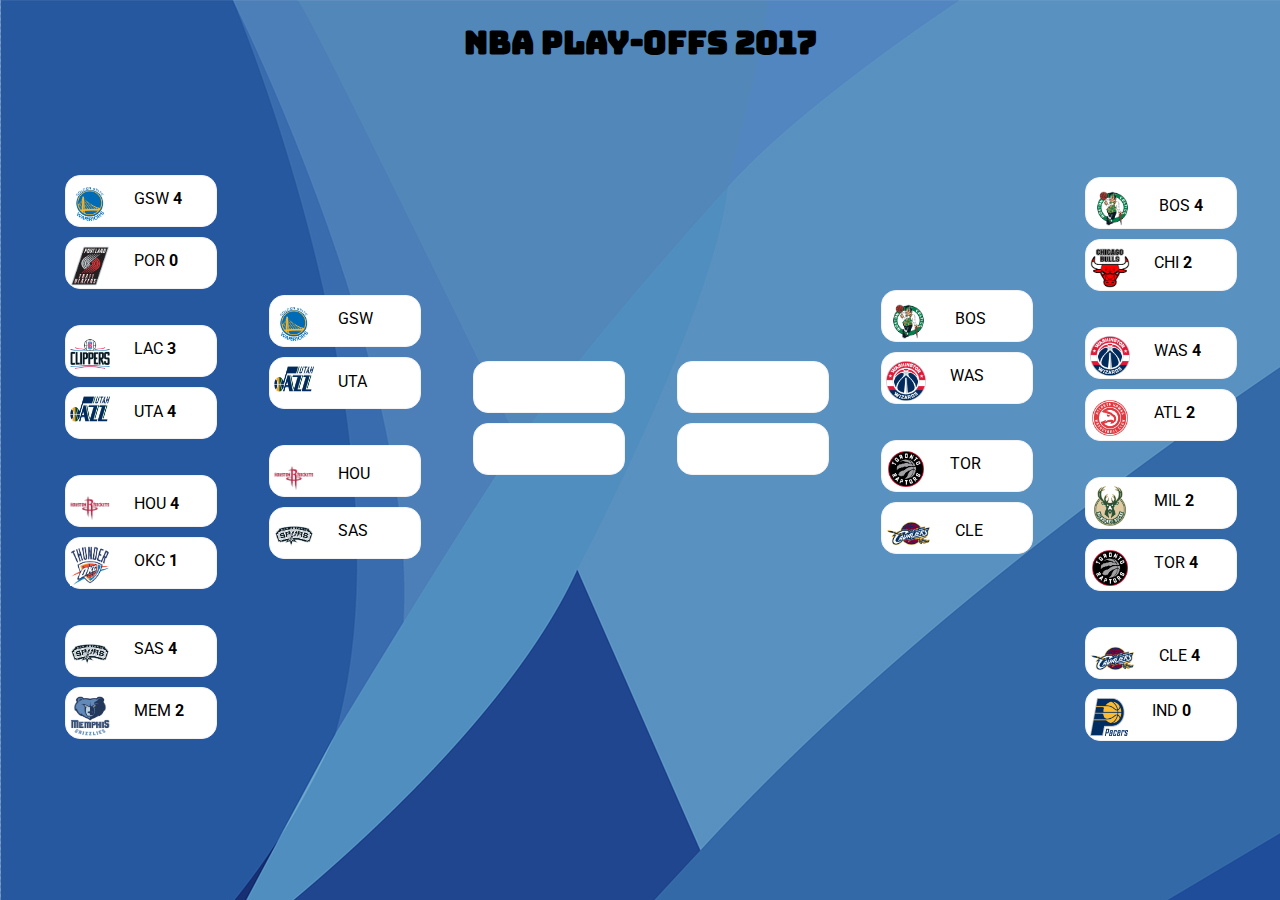
==== brackets.html @ 199a112d "add project" ====
<!DOCTYPE html>
<html>
<head>
	<title>Playoff Bracket</title>
	<link rel="stylesheet" type="text/css" href="bracket.css">
	<link href="https://fonts.googleapis.com/css?family=Bungee+Inline" rel="stylesheet">
	<link href="https://fonts.googleapis.com/css?family=Roboto:300,400,500" rel="stylesheet">
</head>
<body>
	<h1>NBA Play-Offs 2017</h1>
	<div id="container">
		<div class="round">
			<div class="score-team">
				<div class="away-team winning">
					<img src="team-photos/warriors.png" width="40px" height="40px">
					<p>GSW</p>
					<b><p>4</p></b>
				</div>
				<div class="home-team losing">
					<img src="team-photos/trailblazers.png" width="40px" height="40px">
					<p>POR</p>
					<b><p>0</p></b>
				</div>
			</div>
			<div class="score-team">
				<div class="away-team losing">
					<img src="team-photos/clippers.png" width="40px" height="40px">
					<p>LAC</p>
					<b><p>3</p></b>
				</div>
				<div class="home-team winning">
					<img src="team-photos/jazz.png" width="40px" height="26px">
					<p id="utah">UTA</p>
					<b><p id="utah-score">4</p></b>
				</div>
			</div>

			<div class="score-team">
				<div class="away-team winning">
					<img src="team-photos/rockets.png" width="40px" height="45px">
					<p>HOU</p>
					<b><p>4</p></b>
				</div>
				<div class="home-team losing">
					<img src="team-photos/okc.png" width="40px" height="40px">
					<p>OKC</p>
					<b><p>1</p></b>
				</div>
			</div>

			<div class="score-team">
				<div class="away-team winning">
					<img src="team-photos/spurs.png" width="40px" height="40px">
					<p>SAS</p>
					<b><p>4</p></b>

				</div>
				<div class="home-team losing">
					<img src="team-photos/memphis.png" width="40px" height="40px">
					<p>MEM</p>
					<b><p>2</p></b>

				</div>
			</div>
		</div>

		<div class="round second-round">
			<div class="score-team">
				<div class="away-team">
					<img src="team-photos/warriors.png" width="40px" height="40px">
					<p>GSW</p>
				</div>
				<div class="home-team">
					<img src="team-photos/jazz.png" width="40px" height="26px">
					<p id="utah">UTA</p>
				</div>
			</div>
			<div class="score-team">
				<div class="away-team">
					<img src="team-photos/rockets.png" width="40px" height="45px">
					<p>HOU</p>
				</div>
				<div class="home-team">
					<img src="team-photos/spurs.png" width="40px" height="40px">
					<p>SAS</p>
				</div>
			</div>
		</div>


		<div class="round semi-final">
			<div class="score-team">
				<div class="away-team"></div>
				<div class="home-team"></div>
			</div>
		</div>

		<div class="round semi-final">
			<div class="score-team">
				<div class="away-team"></div>
				<div class="home-team"></div>
			</div>
		</div>

		<div class="round second-round">
			<div class="score-team">
				<div class="away-team">
					<img class="celtics" src="team-photos/celtics.png" width="45px" height="45px">
					<p>BOS</p>
				</div>
				<div class="home-team">
					<img src="team-photos/wizards.png" width="40px" height="40px">
					<p>WAS</p>
				</div>
			</div>
			<div class="score-team">
				<div class="away-team">
					<img src="team-photos/raptors.png" width="40px" height="40px">
					<p>TOR</p>
				</div>
				<div class="home-team">
					<img src="team-photos/cavs.png" width="45px" height="45px">
					<p>CLE</p>
				</div>
			</div>
		</div>

		<div class="round">
			<div class="score-team">
				<div class="away-team winning">
					<img src="team-photos/celtics.png" width="45px" height="45px">
					<p>BOS</p>
					<b><p>4</p></b>
				</div>
				<div class="home-team losing">
					<img src="team-photos/chicago.png" width="40px" height="40px">
					<p class="chicago">CHI</p>
					<b><p>2</p></b>
				</div>
			</div>
			<div class="score-team">
				<div class="away-team winning">
					<img src="team-photos/wizards.png" width="40px" height="40px">
					<p>WAS</p>
					<b><p>4</p></b>
				</div>
				<div class="home-team losing">
					<img src="team-photos/hawks.png" width="40px" height="40px">
					<p>ATL</p>
					<b><p>2</p></b>
				</div>
			</div>

			<div class="score-team">
				<div class="away-team losing">
					<img class="celtics" src="team-photos/bucks.png" width="40px" height="40px">
					<p>MIL</p>
					<b><p>2</p></b>
				</div>
				<div class="home-team winning">
					<img src="team-photos/raptors.png" width="40px" height="40px">
					<p>TOR</p>
					<b><p>4</p></b>
				</div>
			</div>

			<div class="score-team">
				<div class="away-team winning">
					<img src="team-photos/cavs.png" width="45px" height="45px">
					<p>CLE</p>
					<b><p>4</p></b>
				</div>
				<div class="home-team losing">
					<img src="team-photos/pacers.png" width="38px" height="38px">
					<p>IND</p>
					<b><p>0</p></b>
				</div>
			</div>
		</div>

		<div id="matches">
			
		</div>
	</div>
</body>
</html>
---- bracket.css ----
#container {
	position:absolute;
	top:50%;
	left:50%;
	margin-top: -300px;
    margin-left: -600px;
    font-family: 'Roboto';

}


h1 {
	text-align:center;
	font-family: 'Bungee Inline', cursive;
}

body {
	background-image: url("team-photos/flat-background.jpg");
/*    background-size: 100% 100%;*/
    background-repeat:no-repeat;

}

.score-team {
	width:150px;
	height:100px;
	padding:25px;
}

.away-team {
	background-color: white;
	width:150px;
	height:50px;
	border:solid 0.5px #F2F2F2;
	border-radius:15px;
}

.home-team {
	background-color: white;
	width:150px;
	height:50px;
	border:solid 0.5px #F2F2F2;
	border-radius:15px;
	margin-top:10px;
}

.away-team img {
	display:inline-block;
}

.home-team img {
	display:inline-block;
}


.away-team p {
	display:inline;
	position:relative;
	bottom:40%;
	left:20px;
}

.home-team p {
	display:inline;
	position:relative;
	bottom:40%;
	left:20px;
	padding-top:5px;
}

.round {
	display:inline-block;
}

.second-round {
	position:relative;
	bottom:180px;
}

.semi-final {
	position:relative;
	bottom:250px;
}

.away-team img{
	margin-top:8px;
	margin-left:4px;
}

.home-team img{
	margin-top:8px;
	margin-left:4px;
}

#utah {
	bottom:10%;
}

#utah-score {
	bottom:10%;
}

@keyframes hometeamWinning{
	0%{
		transform:translateY(0px);
	}

	50%{
		transform:translateY(30px);
	}

	100%{
		transform:translateY(-10px);
	}
}

@keyframes awayteamWinning {
	0%{
		transform:translateY(0px);
	}

	50%{
		transform:translateY(-30px);
	}

	100%{
		transform:translateY(10px);
	}
}

@keyframes hometeamLosing{
	0%{
		transform:translateY(0px);
		opacity: 1;
	}

	100%{
		transform:translateY(17px);
		opacity: 0.1;
	}
}

@keyframes awayteamLosing {
	0%{
		transform:translateY(0px);
		opacity: 1;
	}

	100%{
		transform:translateY(-17px);
		opacity: 0.1;
	}
}

.home-team.winning {
	animation: hometeamWinning 1s;
	animation-fill-mode: forwards;
}

.away-team.winning {
	animation: awayteamWinning 1s;	
	animation-fill-mode: forwards;
}

.home-team.losing {
	animation: hometeamLosing 0.75s;
	animation-fill-mode: forwards;
	animation-delay: 0.85s;
}

.away-team.losing {
	animation: awayteamLosing 0.75s;	
	animation-fill-mode: forwards;
	animation-delay: 0.85s;
}
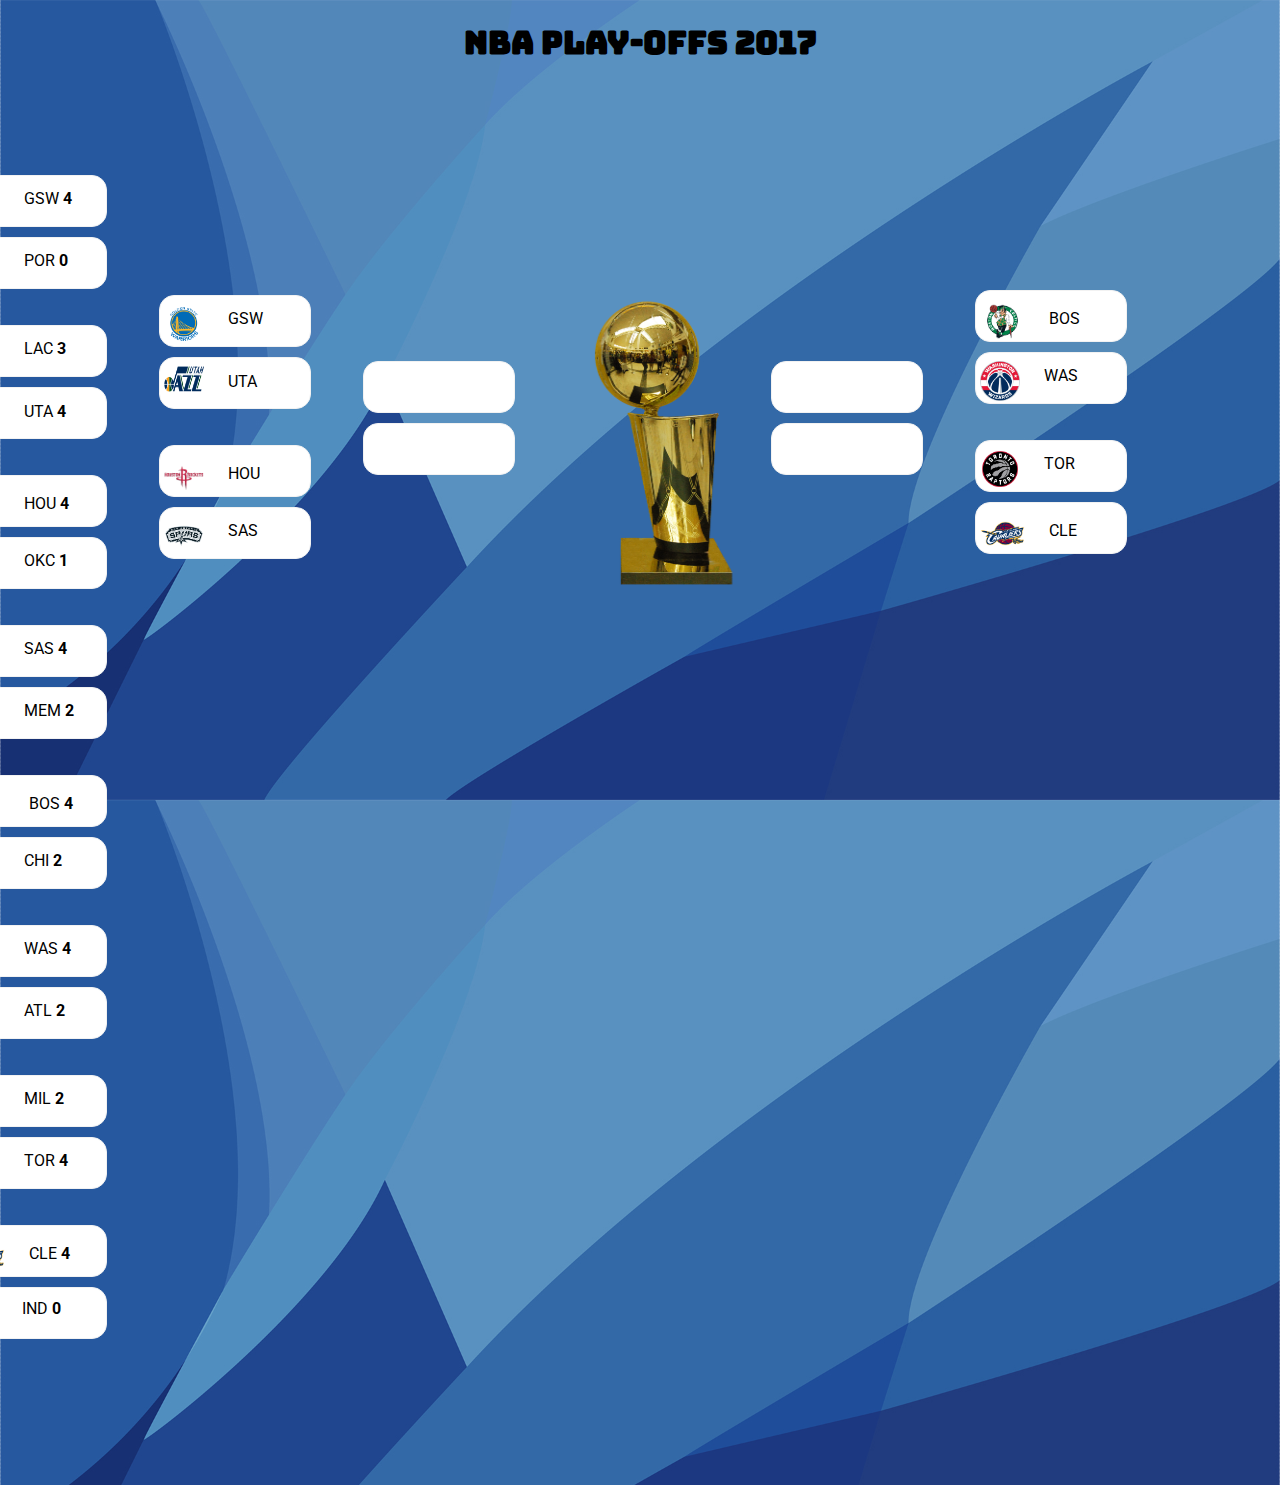
==== commit 7239daed: "finish project" ====
--- a/brackets.html
+++ b/brackets.html
@@ -10,7 +10,7 @@
 	<h1>NBA Play-Offs 2017</h1>
 	<div id="container">
 		<div class="round">
-			<div class="score-team">
+			<div id="gsw" class="score-team">
 				<div class="away-team winning">
 					<img src="team-photos/warriors.png" width="40px" height="40px">
 					<p>GSW</p>
@@ -22,7 +22,7 @@
 					<b><p>0</p></b>
 				</div>
 			</div>
-			<div class="score-team">
+			<div id="uta" class="score-team">
 				<div class="away-team losing">
 					<img src="team-photos/clippers.png" width="40px" height="40px">
 					<p>LAC</p>
@@ -35,7 +35,7 @@
 				</div>
 			</div>
 
-			<div class="score-team">
+			<div id="hou" class="score-team">
 				<div class="away-team winning">
 					<img src="team-photos/rockets.png" width="40px" height="45px">
 					<p>HOU</p>
@@ -48,7 +48,7 @@
 				</div>
 			</div>
 
-			<div class="score-team">
+			<div id="sas" class="score-team">
 				<div class="away-team winning">
 					<img src="team-photos/spurs.png" width="40px" height="40px">
 					<p>SAS</p>
@@ -92,6 +92,12 @@
 			<div class="score-team">
 				<div class="away-team"></div>
 				<div class="home-team"></div>
+			</div>
+		</div>
+
+		<div class="round final">
+			<div class="score-team">
+				<img src="team-photos/nba-trophy.png" width="200px" height="300px">
 			</div>
 		</div>
 
@@ -178,9 +184,8 @@
 			</div>
 		</div>
 
-		<div id="matches">
-			
-		</div>
+		<div id="matches"></div>
 	</div>
+	<script type="text/javascript" src="js/brackets.js"></script>
 </body>
 </html>--- a/bracket.css
+++ b/bracket.css
@@ -3,11 +3,14 @@
 	top:50%;
 	left:50%;
 	margin-top: -300px;
-    margin-left: -600px;
+    margin-left: -710px;
     font-family: 'Roboto';
 
 }
 
+.final img {
+	transform:translateY(-150px);
+}
 
 h1 {
 	text-align:center;
@@ -17,7 +20,8 @@
 body {
 	background-image: url("team-photos/flat-background.jpg");
 /*    background-size: 100% 100%;*/
-    background-repeat:no-repeat;
+    background-repeat:repeat;
+    background-size: cover;
 
 }
 
@@ -155,21 +159,131 @@
 .home-team.winning {
 	animation: hometeamWinning 1s;
 	animation-fill-mode: forwards;
+	animation-delay: 0.5s;
 }
 
 .away-team.winning {
 	animation: awayteamWinning 1s;	
 	animation-fill-mode: forwards;
+	animation-delay: 0.5s;
 }
 
 .home-team.losing {
 	animation: hometeamLosing 0.75s;
 	animation-fill-mode: forwards;
-	animation-delay: 0.85s;
+	animation-delay: 1.35s;
 }
 
 .away-team.losing {
 	animation: awayteamLosing 0.75s;	
 	animation-fill-mode: forwards;
-	animation-delay: 0.85s;
+	animation-delay: 1.35s;
+}
+
+#matches {
+	margin-top:5%;
+	margin-bottom:10%;
+}
+
+#matches > div {
+	position:relative;
+	left:50%;
+	margin-left:-160px;
+}
+
+
+#matches .away-team {
+	display:inline-block;
+	margin:5px;
+}
+
+#matches .home-team {
+	display:inline-block;
+	margin:5px;
+}
+
+.away-team.match-win{
+	animation:awayMWinner 1s; 
+	animation-delay:2s;
+	animation-fill-mode: forwards;
+}
+
+.home-team.match-win{
+	animation:homeMWinner 1s;
+	animation-delay:2s;
+	animation-fill-mode: forwards;
+}
+.away-team.match-lose{
+	animation:awayMLoser 1s;
+	animation-delay:2.7s;
+	animation-fill-mode: forwards;
+}
+
+.home-team.match-lose{
+	animation:homeMLoser 1s;
+	animation-delay:2.7s;
+	animation-fill-mode: forwards;
+
+}
+
+
+#matches h2 {
+	text-align:center;
+}
+
+#matches h3 {
+	text-align:center;
+}
+
+@keyframes awayMWinner {
+	0%{
+		transform: translateX(0px);
+	}
+
+	50%{
+		transform: translateX(-30px);
+
+	}
+
+	100%{
+		transform: translateX(20px) scale(1.2,1.2);
+	}
+}
+
+@keyframes homeMLoser {
+	0%{
+		opacity:1;
+		transform:translateX(0px);
+	}
+
+	100%{
+		opacity:0.5;
+		transform:translateX(40px);
+	}
+}
+
+@keyframes awayMLoser {
+	0%{
+		opacity:1;
+		transform:translateX(0px);
+	}
+
+	100%{
+		opacity:0.5;
+		transform:translateX(-40px);
+	}
+}
+
+@keyframes homeMWinner{
+	0%{
+		transform:translateX(0px);
+	}
+
+	50%{
+		transform: translateX(30px);
+	}
+
+	100%{
+		transform: translateX(-20px) scale(1.2,1.2);
+	}
 }